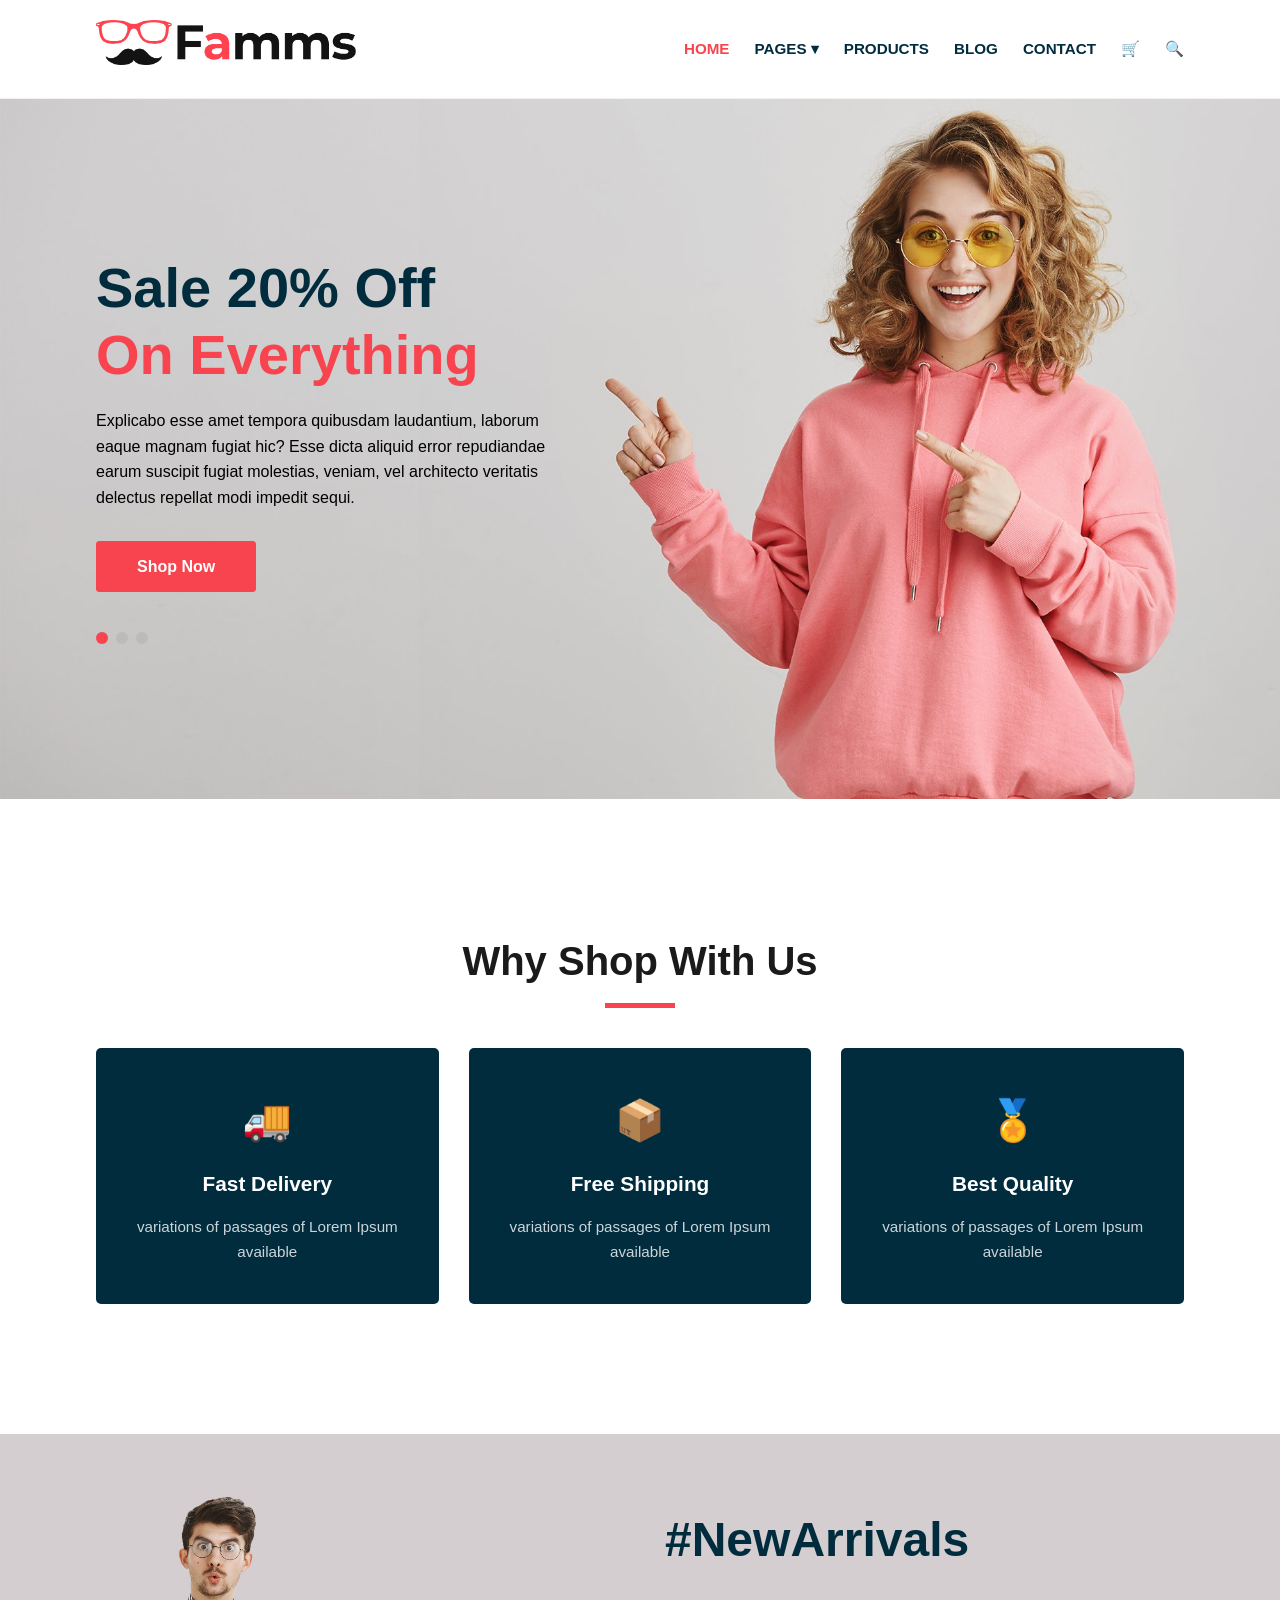
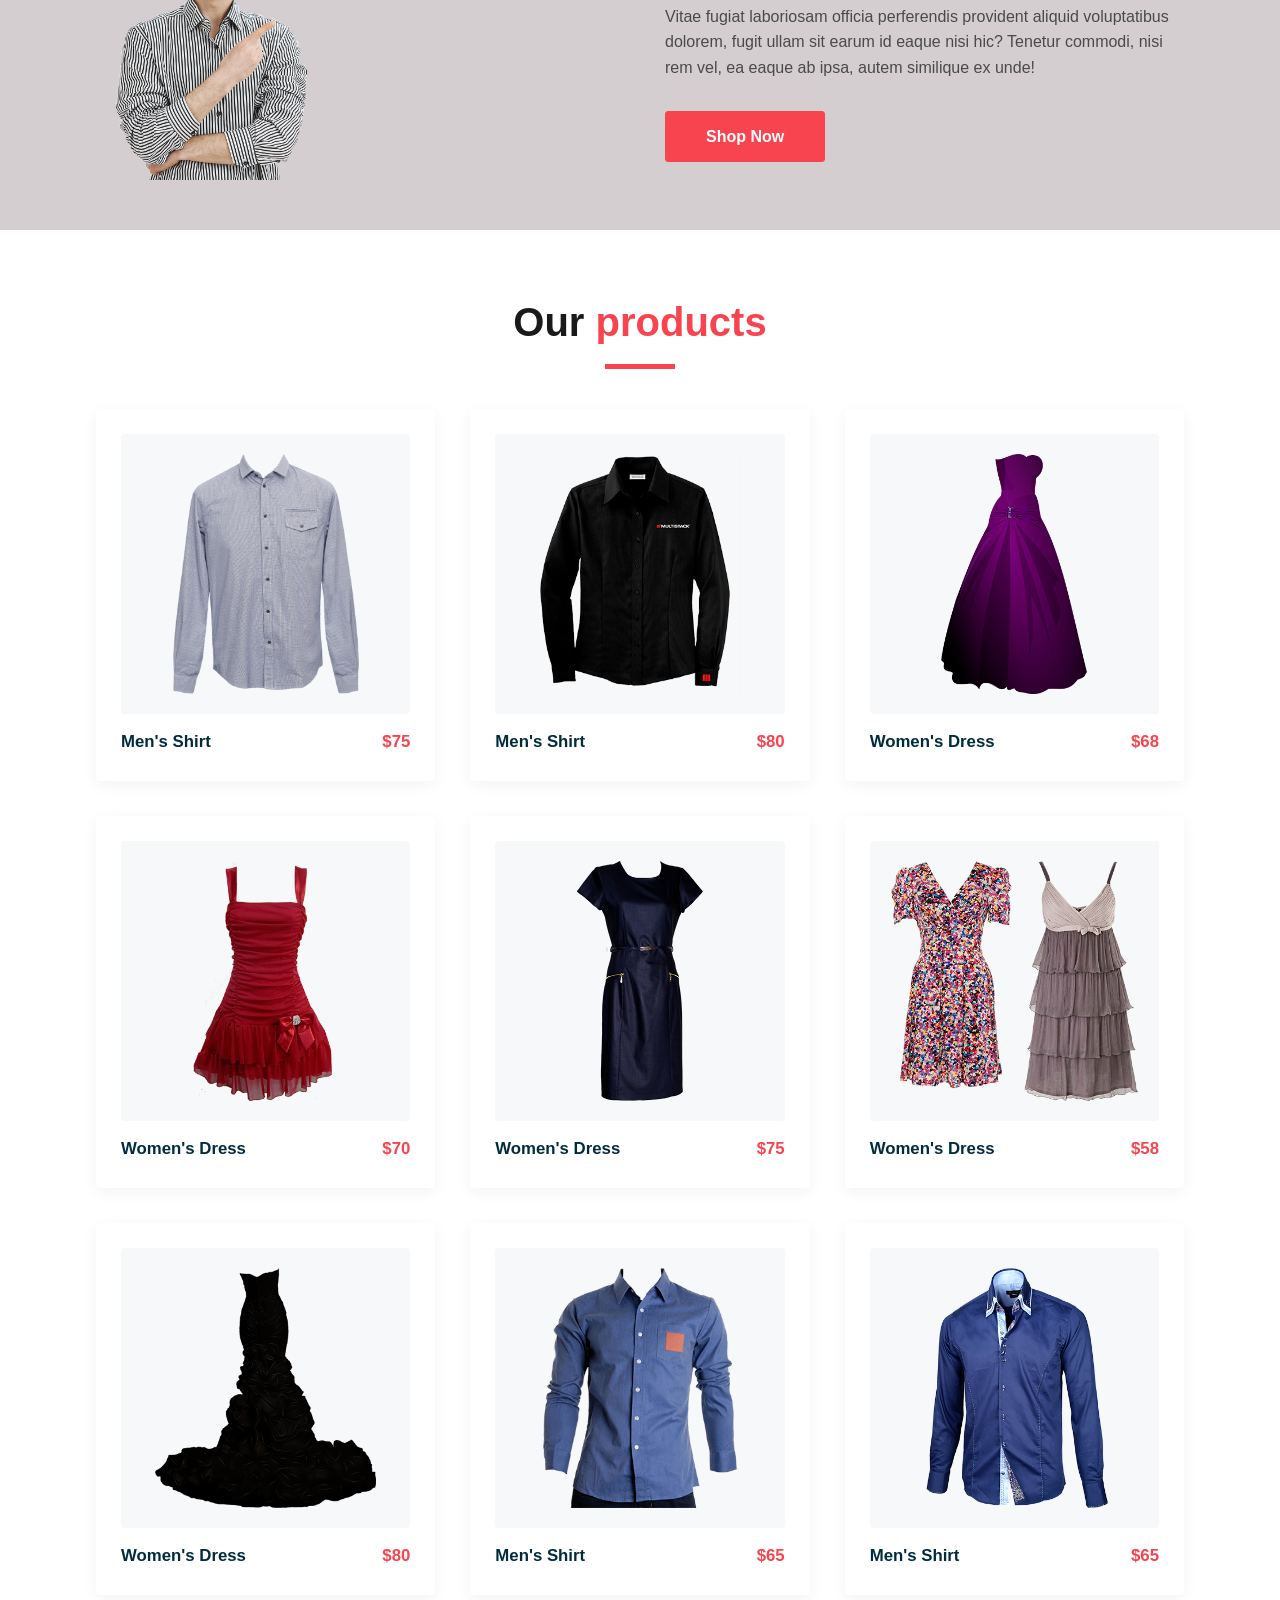
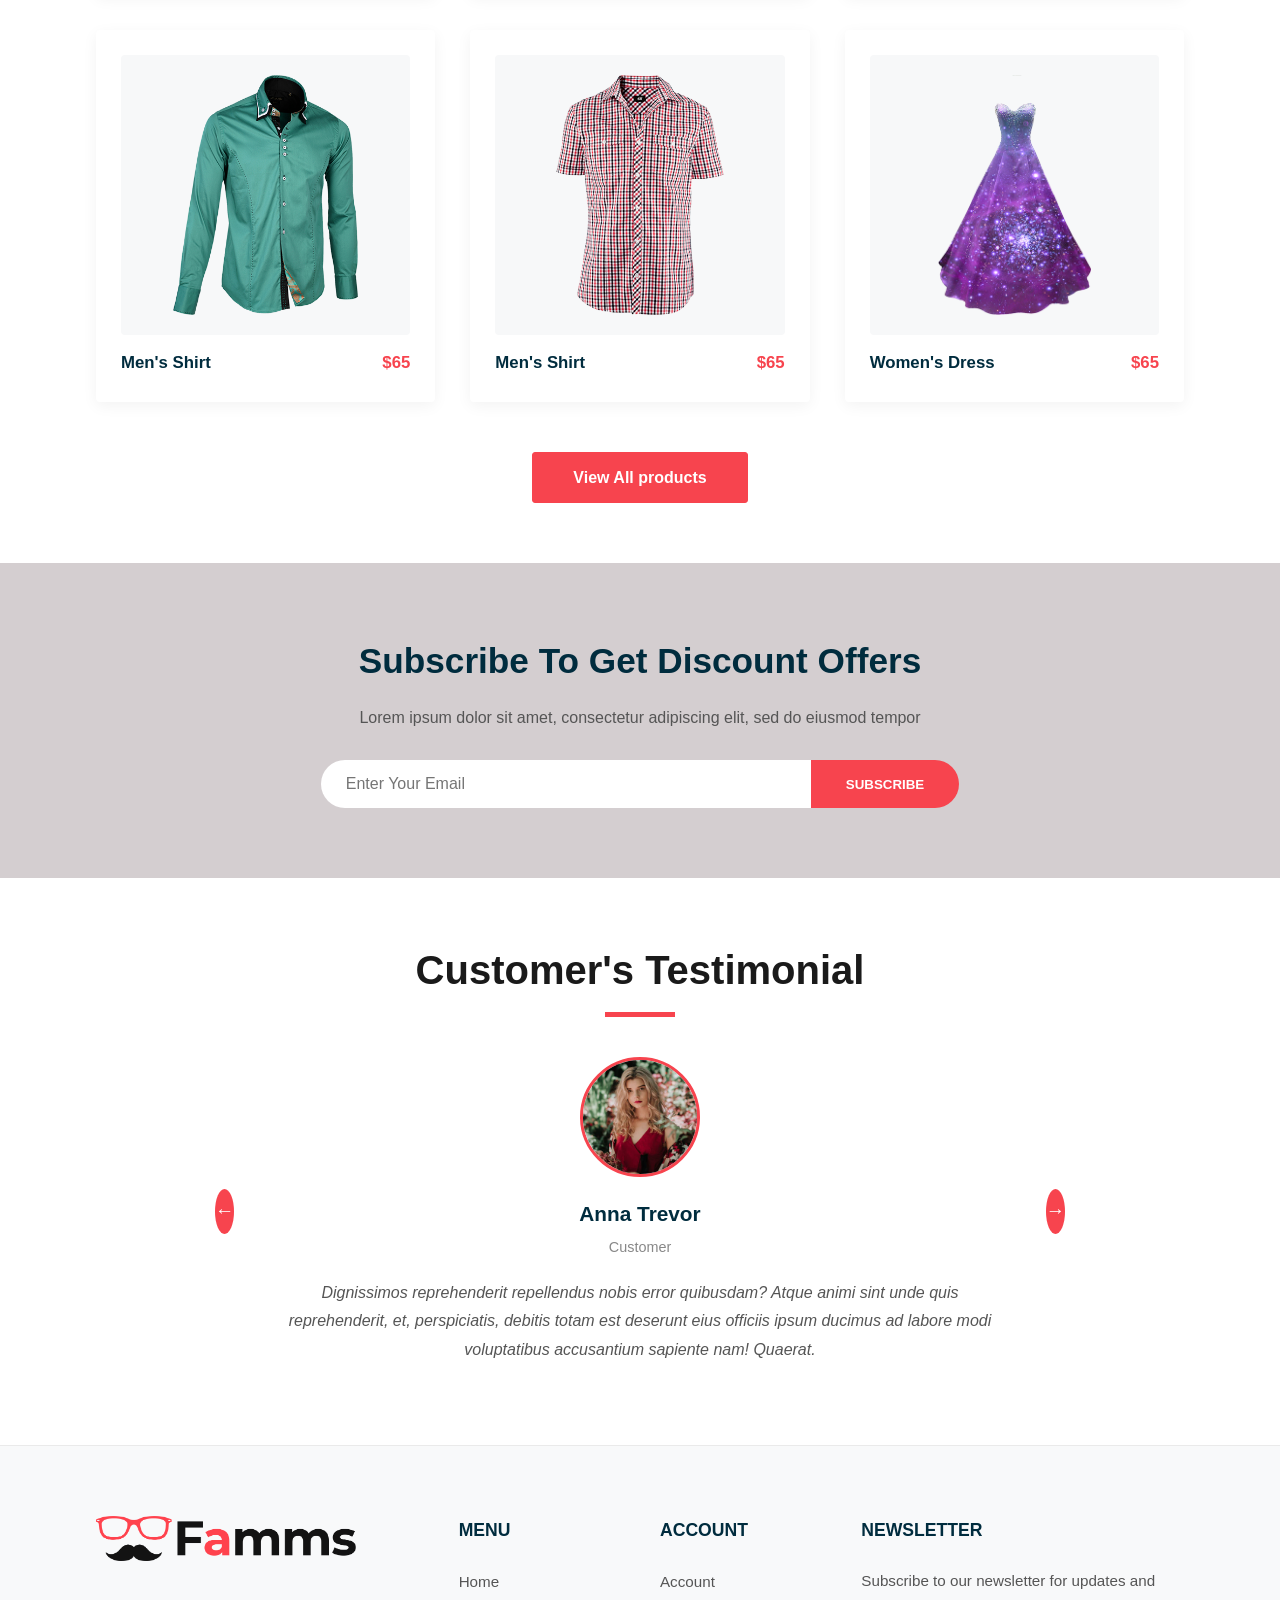
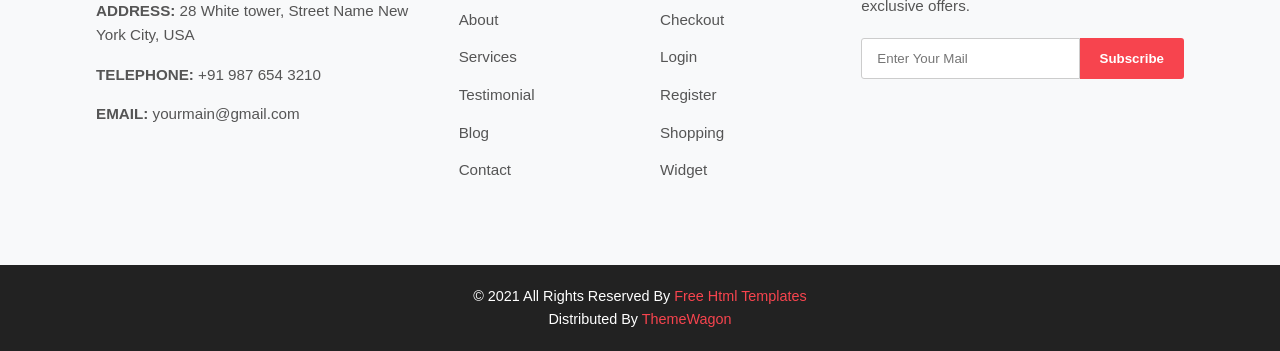
==== index.html @ 841f6807 "Add files via upload" ====
<!DOCTYPE html>
<html lang="en">
<head>
    <meta charset="UTF-8">
    <meta name="viewport" content="width=device-width, initial-scale=1.0">
    <title>Famms - Fashion eCommerce</title>
    <link rel="stylesheet" href="index.css">
</head>
<body>

    <header class="main-header">
        <div class="container header-flex">
            <div class="logo">
                <a href="#"><img src="images/logo.png" alt="Famms logo" class="logo-icon"></a>
            </div>
            <nav class="navbar">
                <ul>
                    <li><a href="#" class="active">HOME</a></li>
                    <li><a href="#">PAGES ▾</a></li>
                    <li><a href="#">PRODUCTS</a></li>
                    <li><a href="#">BLOG</a></li>
                    <li><a href="#">CONTACT</a></li>
                    <li><a href="#" class="nav-icon" aria-label="Shopping cart">🛒</a></li>
                    <li><a href="#" class="nav-icon" aria-label="Search site">🔍</a></li>
                </ul>
            </nav>
        </div>
    </header>

    <main>
    <section class="hero-section">
        <div class="hero-content" style="background-image: url('images/slider-bg.jpg');">
            <div class="hero-text">
                <h1>Sale 20% Off <br><span>On Everything</span></h1>
                <p>Explicabo esse amet tempora quibusdam laudantium, laborum<br> eaque magnam fugiat hic? Esse dicta aliquid error repudiandae<br> earum suscipit fugiat molestias, veniam, vel architecto veritatis<br> delectus repellat modi impedit sequi.</p>
                <a href="#" class="btn-primary">Shop Now</a>
                <div class="slider-dots">
                    <span class="dot active"></span>
                    <span class="dot"></span>
                    <span class="dot"></span>
                </div>
            </div>
        </div>
    </section>

    <section class="features-section container">
        <h2 class="section-title">Why Shop With Us</h2>
        <div class="features-grid">
            <div class="feature-card">
                <div class="feature-icon">🚚</div>
                <h3>Fast Delivery</h3>
                <p>variations of passages of Lorem Ipsum available</p>
            </div>
            <div class="feature-card">
                <div class="feature-icon">📦</div>
                <h3>Free Shipping</h3>
                <p>variations of passages of Lorem Ipsum available</p>
            </div>
            <div class="feature-card">
                <div class="feature-icon">🏅</div>
                <h3>Best Quality</h3>
                <p>variations of passages of Lorem Ipsum available</p>
            </div>
        </div>
    </section>

    <section class="banner-section">
        <div class="container banner-grid">
            <div class="banner-image">
                <img src="images/arrival-bg.jpg" alt="New Arrivals">
            </div>
            <div class="banner-text">
                <h2>#NewArrivals</h2>
                <p>Vitae fugiat laboriosam officia perferendis provident aliquid voluptatibus dolorem, fugit ullam sit earum id eaque nisi hic? Tenetur commodi, nisi rem vel, ea eaque ab ipsa, autem similique ex unde!</p>
                <a href="#" class="btn-primary">Shop Now</a>
            </div>
        </div>
    </section>

    <section class="products-section container">
        <h2 class="section-title">Our <span>products</span></h2>
        
        <div class="products-grid">
            <div class="product-card">
                <div class="product-img-box">
                    <img src="images/p1.png" alt="Men's Shirt">
                </div>
                <div class="product-info">
                    <span>Men's Shirt</span>
                    <span class="price">$75</span>
                </div>
            </div>
            <div class="product-card">
                <div class="product-img-box">
                    <img src="images/p2.png" alt="Men's Shirt">
                </div>
                <div class="product-info">
                    <span>Men's Shirt</span>
                    <span class="price">$80</span>
                </div>
            </div>
            <div class="product-card">
                <div class="product-img-box">
                    <img src="images/p3.png" alt="Women's Dress">
                </div>
                <div class="product-info">
                    <span>Women's Dress</span>
                    <span class="price">$68</span>
                </div>
            </div>
            <div class="product-card">
                <div class="product-img-box">
                    <img src="images/p4.png" alt="Women's Dress">
                </div>
                <div class="product-info">
                    <span>Women's Dress</span>
                    <span class="price">$70</span>
                </div>
            </div>
            <div class="product-card">
                <div class="product-img-box">
                    <img src="images/p5.png" alt="Women's Dress">
                </div>
                <div class="product-info">
                    <span>Women's Dress</span>
                    <span class="price">$75</span>
                </div>
            </div>
            <div class="product-card">
                <div class="product-img-box">
                    <img src="images/p6.png" alt="Women's Dress">
                </div>
                <div class="product-info">
                    <span>Women's Dress</span>
                    <span class="price">$58</span>
                </div>
            </div>
            <div class="product-card">
                <div class="product-img-box">
                    <img src="images/p7.png" alt="Women's Dress">
                </div>
                <div class="product-info">
                    <span>Women's Dress</span>
                    <span class="price">$80</span>
                </div>
            </div>
            <div class="product-card">
                <div class="product-img-box">
                    <img src="images/p8.png" alt="Men's Shirt">
                </div>
                <div class="product-info">
                    <span>Men's Shirt</span>
                    <span class="price">$65</span>
                </div>
            </div>
            <div class="product-card">
                <div class="product-img-box">
                    <img src="images/p9.png" alt="Men's Shirt">
                </div>
                <div class="product-info">
                    <span>Men's Shirt</span>
                    <span class="price">$65</span>
                </div>
            </div>
            <div class="product-card">
                <div class="product-img-box">
                    <img src="images/p10.png" alt="Men's Shirt">
                </div>
                <div class="product-info">
                    <span>Men's Shirt</span>
                    <span class="price">$65</span>
                </div>
            </div>
            <div class="product-card">
                <div class="product-img-box">
                    <img src="images/p11.png" alt="Men's Shirt">
                </div>
                <div class="product-info">
                    <span>Men's Shirt</span>
                    <span class="price">$65</span>
                </div>
            </div>
            <div class="product-card">
                <div class="product-img-box">
                    <img src="images/p12.png" alt="Women's Dress">
                </div>
                <div class="product-info">
                    <span>Women's Dress</span>
                    <span class="price">$65</span>
                </div>
            </div>
        </div>

        <div class="view-btn-container">
            <a href="#" class="btn-primary">View All products</a>
        </div>
    </section>

    <section class="subscribe-section">
        <div class="container small-container">
            <h2>Subscribe To Get Discount Offers</h2>
            <p>Lorem ipsum dolor sit amet, consectetur adipiscing elit, sed do eiusmod tempor</p>
            <form class="subscribe-form">
                <input type="email" placeholder="Enter Your Email" required>
                <button type="submit">SUBSCRIBE</button>
            </form>
        </div>
    </section>

    <section class="testimonial-section container">
        <h2 class="section-title">Customer's Testimonial</h2>
        
        <div class="slider-wrapper">
            <button class="slide-arrow prev-arrow">←</button>
            
            <div class="testimonial-content">
                <div class="testimonial-avatar">
                    <img src="images/client.jpg" alt="Anna Trevor">
                </div>
                <h3>Anna Trevor</h3>
                <p class="designation">Customer</p>
                <p class="testimonial-text">
                    Dignissimos reprehenderit repellendus nobis error quibusdam? Atque animi sint unde quis reprehenderit, et, perspiciatis, debitis totam est deserunt eius officiis ipsum ducimus ad labore modi voluptatibus accusantium sapiente nam! Quaerat.
                </p>
            </div>
            
            <button type="button" class="slide-arrow next-arrow" aria-label="Next testimonial">→</button>
        </div>
    </section>
    </main>

    <footer class="footer-section">
        <div class="container footer-grid">
            <div class="footer-col col-info">
                <div class="logo"><span class="logo-icon"><img src="images/favion.png" alt="" class="logo-icon"><img src="images/logo.png" alt="Famms logo" class="logo-icon"></span></div>
                <p><strong>ADDRESS:</strong> 28 White tower, Street Name New York City, USA</p>
                <p><strong>TELEPHONE:</strong> +91 987 654 3210</p>
                <p><strong>EMAIL:</strong> yourmain@gmail.com</p>
            </div>
            <div class="footer-col">
                <h3>MENU</h3>
                <ul>
                    <li><a href="#">Home</a></li>
                    <li><a href="#">About</a></li>
                    <li><a href="#">Services</a></li>
                    <li><a href="#">Testimonial</a></li>
                    <li><a href="#">Blog</a></li>
                    <li><a href="#">Contact</a></li>
                </ul>
            </div>
            <div class="footer-col">
                <h3>ACCOUNT</h3>
                <ul>
                    <li><a href="#">Account</a></li>
                    <li><a href="#">Checkout</a></li>
                    <li><a href="#">Login</a></li>
                    <li><a href="#">Register</a></li>
                    <li><a href="#">Shopping</a></li>
                    <li><a href="#">Widget</a></li>
                </ul>
            </div>
            <div class="footer-col col-newsletter">
                <h3>NEWSLETTER</h3>
                <p>Subscribe to our newsletter for updates and exclusive offers.</p>
                <form class="footer-subscribe">
                    <input type="email" placeholder="Enter Your Mail" required>
                    <button type="submit">Subscribe</button>
                </form>
            </div>
        </div>
    </footer>

    <div class="sub-footer">
        <p>© 2021 All Rights Reserved By <a href="#">Free Html Templates</a></p>
        <p>Distributed By <a href="#">ThemeWagon</a></p>
    </div>

</body>
</html>
---- index.css ----
* {
    margin: 0;
    padding: 0;
    box-sizing: border-box;
    font-family: 'Segoe UI', Tahoma, Geneva, Verdana, sans-serif;
}

body {
    background-color: #ffffff;
    color: #1a1a1a;
    line-height: 1.6;
}

.container {
    width: 85%;
    max-width: 1200px;
    margin: 0 auto;
}

.small-container {
    width: 90%;
    max-width: 700px;
    margin: 0 auto;
}

img {
    max-width: 100%;
    height: auto;
    display: block;
}

a {
    text-decoration: none;
    color: inherit;
    transition: all 0.3s ease;
}

/* Base Primary Button style used across page components */
.btn-primary {
    display: inline-block;
    background-color: #f7444e;
    color: #ffffff;
    padding: 12px 40px;
    font-weight: 600;
    border-radius: 3px;
    border: 1px solid #f7444e;
}

.btn-primary:hover {
    background-color: transparent;
    color: #f7444e;
}

/* Universal Section Headings */
.section-title {
    text-align: center;
    font-size: 2.5rem;
    font-weight: 700;
    margin: 60px 0 40px 0;
    position: relative;
    padding-bottom: 15px;
}

.section-title::after {
    content: '';
    position: absolute;
    bottom: 0;
    left: 50%;
    transform: translateX(-50%);
    width: 70px;
    height: 5px;
    background-color: #f7444e;
}

.section-title span {
    color: #f7444e;
}

/*HEADER & NAVIGATION*/
.main-header {
    padding: 20px 0;
    background-color: #ffffff;
    border-bottom: 1px solid #f2f2f2;
}

.header-flex {
    display: flex;
    justify-content: space-between;
    align-items: center;
}

.logo {
    font-size: 1.8rem;
    font-weight: bold;
    color: #002c3e;
}

.logo-icon {
    max-height: 45px;
    width: auto;
    display: inline-block;
}

.navbar ul {
    display: flex;
    list-style: none;
    align-items: center;
}

.navbar ul li {
    margin-left: 25px;
}

.navbar ul li a {
    font-weight: 600;
    font-size: 0.95rem;
    color: #002c3e;
}

.navbar ul li a.active, 
.navbar ul li a:hover {
    color: #f7444e;
}

/*HERO INTERACTIVE BANNER SLIDER*/
.hero-section {
    background-color: #f8f9fa;
    padding: 0;
    overflow: hidden;
}

.hero-content {
    width: 100%;
    min-height: 700px;
    background-size: cover;
    background-position: right center;
    background-repeat: no-repeat;
    display: flex;
    align-items: center;
    justify-content: flex-start;
    padding-left: 7.5%;
}

.hero-text {
    max-width: 50%;
    padding-right: 20px;
}


.hero-text h1 {
    font-size: 3.5rem;
    font-weight: 800;
    line-height: 1.2;
    margin-bottom: 20px;
    color: #002c3e;
}

.hero-text h1 span {
    color: #f7444e;
}

.hero-text p {
    color: #000000;
    margin-bottom: 30px;
    font-size: 1rem;
}

.slider-dots {
    margin-top: 40px;
    display: flex;
    gap: 8px;
}

.slider-dots .dot {
    width: 12px;
    height: 12px;
    background-color: #bbb;
    border-radius: 50%;
    cursor: pointer;
}

.slider-dots .dot.active {
    background-color: #f7444e;
}

/*WHY SHOP WITH US*/
.features-grid {
    display: grid;
    grid-template-columns: repeat(3, 1fr);
    gap: 30px;
    margin-bottom: 60px;
}

.feature-card {
    background-color: #002c3e;
    color: #ffffff;
    text-align: center;
    padding: 40px 25px;
    border-radius: 5px;
}

.feature-icon {
    font-size: 2.5rem;
    margin-bottom: 15px;
}

.feature-card h3 {
    font-size: 1.3rem;
    margin-bottom: 15px;
}

.feature-card p {
    font-size: 0.95rem;
    opacity: 0.8;
}

/*NEW ARRIVALS BANNER SECTION*/
.banner-section {
    background-color: #d4ced0;
    padding: 50px 0;
}

.banner-grid {
    display: grid;
    grid-template-columns: 1fr 1fr;
    align-items: center;
    gap: 50px;
}

.banner-image img {
    max-height: 400px;
    margin: 0 auto;
}

.banner-text h2 {
    font-size: 3rem;
    font-weight: 700;
    color: #002c3e;
    margin-bottom: 25px;
}

.banner-text p {
    color: #4a4a4a;
    margin-bottom: 30px;
}

/*OUR PRODUCTS GRID*/
.products-section {
    padding-bottom: 60px;
}

.products-grid {
    display: grid;
    grid-template-columns: repeat(3, 1fr);
    gap: 35px;
}

.product-card {
    background-color: #ffffff;
    padding: 25px;
    box-shadow: 0 4px 15px rgba(0,0,0,0.05);
    border-radius: 4px;
    transition: transform 0.3s;
}

.product-card:hover {
    transform: translateY(-5px);
}

.product-img-box {
    background-color: #f7f8f9;
    height: 280px;
    display: flex;
    justify-content: center;
    align-items: center;
    padding: 20px;
    border-radius: 4px;
    margin-bottom: 15px;
}

.product-img-box img {
    max-height: 100%;
    object-fit: contain;
}

.product-info {
    display: flex;
    justify-content: space-between;
    font-weight: 600;
    font-size: 1.05rem;
    color: #002c3e;
}

.product-info .price {
    color: #f7444e;
}

.view-btn-container {
    text-align: center;
    margin-top: 50px;
}

/*SUBSCRIBE NEWSLETTER SECTION*/
.subscribe-section {
    background-color: #d4ced0;
    padding: 70px 0;
    text-align: center;
}

.subscribe-section h2 {
    font-size: 2.2rem;
    color: #002c3e;
    margin-bottom: 15px;
    font-weight: 700;
}

.subscribe-section p {
    color: #555555;
    margin-bottom: 30px;
}

.subscribe-form {
    display: flex;
    justify-content: center;
}

.subscribe-form input {
    width: 70%;
    padding: 15px 25px;
    border: none;
    border-radius: 30px 0 0 30px;
    outline: none;
    font-size: 1rem;
}

.subscribe-form button {
    background-color: #f7444e;
    color: #ffffff;
    border: none;
    padding: 0 35px;
    border-radius: 0 30px 30px 0;
    font-weight: bold;
    cursor: pointer;
    transition: 0.3s;
}

.subscribe-form button:hover {
    background-color: #002c3e;
}

/*CUSTOMER TESTIMONIAL CAROUSEL*/
.testimonial-section {
    padding-bottom: 80px;
}

.slider-wrapper {
    display: flex;
    align-items: center;
    justify-content: space-between;
    max-width: 850px;
    margin: 0 auto;
}

.slide-arrow {
    background-color: #f7444e;
    color: #ffffff;
    border: none;
    width: 45px;
    height: 45px;
    border-radius: 50%;
    font-size: 1.2rem;
    cursor: pointer;
    display: flex;
    align-items: center;
    justify-content: center;
    transition: background-color 0.3s ease, transform 0.2s ease;
}

.slide-arrow:hover {
    background-color: #d5363f;
    transform: translateY(-1px);
}

.testimonial-content {
    text-align: center;
    padding: 0 40px;
}

.testimonial-avatar {
    width: 120px;
    height: 120px;
    margin: 0 auto 20px auto;
    border-radius: 50%;
    overflow: hidden;
    border: 3px solid #f7444e;
}

.testimonial-avatar img {
    width: 100%;
    height: 100%;
    object-fit: cover;
}

.testimonial-content h3 {
    font-size: 1.3rem;
    color: #002c3e;
    margin-bottom: 5px;
}

.testimonial-content .designation {
    color: #888888;
    font-size: 0.9rem;
    margin-bottom: 20px;
}

/* SECTION SPACING */
.features-section {
    padding: 70px 0;
}

/* RESPONSIVE LAYOUT */
@media (max-width: 1024px) {
    .hero-grid,
    .banner-grid,
    .products-grid,
    .footer-grid {
        grid-template-columns: 1fr 1fr;
    }

    .features-grid {
        grid-template-columns: 1fr 1fr;
    }

    .slider-wrapper {
        flex-direction: column;
        gap: 30px;
    }
}

@media (max-width: 768px) {
    .container,
    .small-container {
        width: 90%;
    }

    .hero-grid,
    .banner-grid,
    .products-grid,
    .footer-grid {
        grid-template-columns: 1fr;
    }

    .navbar ul {
        flex-wrap: wrap;
        justify-content: center;
        gap: 15px;
    }

    .navbar ul li {
        margin-left: 0;
    }

    .hero-text h1 {
        font-size: 2.5rem;
    }

    .banner-text h2 {
        font-size: 2.4rem;
    }

    .features-grid {
        gap: 20px;
    }

    .product-card {
        padding: 20px;
    }

    .subscribe-form {
        flex-direction: column;
    }

    .subscribe-form input,
    .subscribe-form button {
        width: 100%;
        border-radius: 30px;
    }
}

@media (max-width: 580px) {
    .hero-text h1 {
        font-size: 2rem;
    }

    .section-title {
        font-size: 2rem;
        margin: 40px 0 30px;
    }

    .banner-text h2 {
        font-size: 2rem;
    }

    .product-img-box {
        height: auto;
        padding: 15px;
    }

    .product-info {
        flex-direction: column;
        gap: 10px;
        align-items: flex-start;
    }
}

.testimonial-text {
    color: #555555;
    font-style: italic;
    line-height: 1.8;
}

/*FOOTER RESOURCE DIRECTORY */
.footer-section {
    background-color: #f8f9fa;
    padding: 70px 0;
    border-top: 1px solid #eaeaea;
}

.footer-grid {
    display: grid;
    grid-template-columns: 2fr 1fr 1fr 2fr;
    gap: 40px;
}

.footer-col h3 {
    font-size: 1.1rem;
    color: #002c3e;
    margin-bottom: 25px;
    font-weight: 700;
}

.footer-col ul {
    list-style: none;
}

.footer-col ul li {
    margin-bottom: 12px;
}

.footer-col ul li a {
    color: #555555;
    font-size: 0.95rem;
}

.footer-col ul li a:hover {
    color: #f7444e;
}

.col-info .logo {
    margin-bottom: 25px;
}

.col-info p {
    margin-bottom: 15px;
    color: #555555;
    font-size: 0.95rem;
}

.col-newsletter p {
    color: #555555;
    margin-bottom: 20px;
    font-size: 0.95rem;
}

.footer-subscribe {
    display: flex;
}

.footer-subscribe input {
    flex: 1;
    padding: 12px 15px;
    border: 1px solid #cccccc;
    border-radius: 3px 0 0 3px;
    outline: none;
}

.footer-subscribe button {
    background-color: #f7444e;
    color: white;
    border: none;
    padding: 0 20px;
    font-weight: 600;
    border-radius: 0 3px 3px 0;
    cursor: pointer;
}

/* Sub-Footer Base Banner */
.sub-footer {
    background-color: #222222;
    color: #ffffff;
    text-align: center;
    padding: 20px 0;
    font-size: 0.9rem;
}

.sub-footer a {
    color: #f7444e;
}

/*RESPONSIVE LAYOUT BREAKPOINTS */
@media (max-width: 992px) {
    .products-grid { grid-template-columns: repeat(2, 1fr); }
    .footer-grid { grid-template-columns: repeat(2, 1fr); }
    .features-grid { grid-template-columns: 1fr; }
    .hero-grid, .banner-grid { grid-template-columns: 1fr; text-align: center; }
    .hero-image img, .banner-image img { margin-top: 30px; }
}

@media (max-width: 576px) {
    .products-grid { grid-template-columns: 1fr; }
    .footer-grid { grid-template-columns: 1fr; }
    .header-flex { flex-direction: column; gap: 15px; }
    .navbar ul { flex-wrap: wrap; justify-content: center; gap: 10px; }
    .navbar ul li { margin-left: 10px; margin-right: 10px; }
}
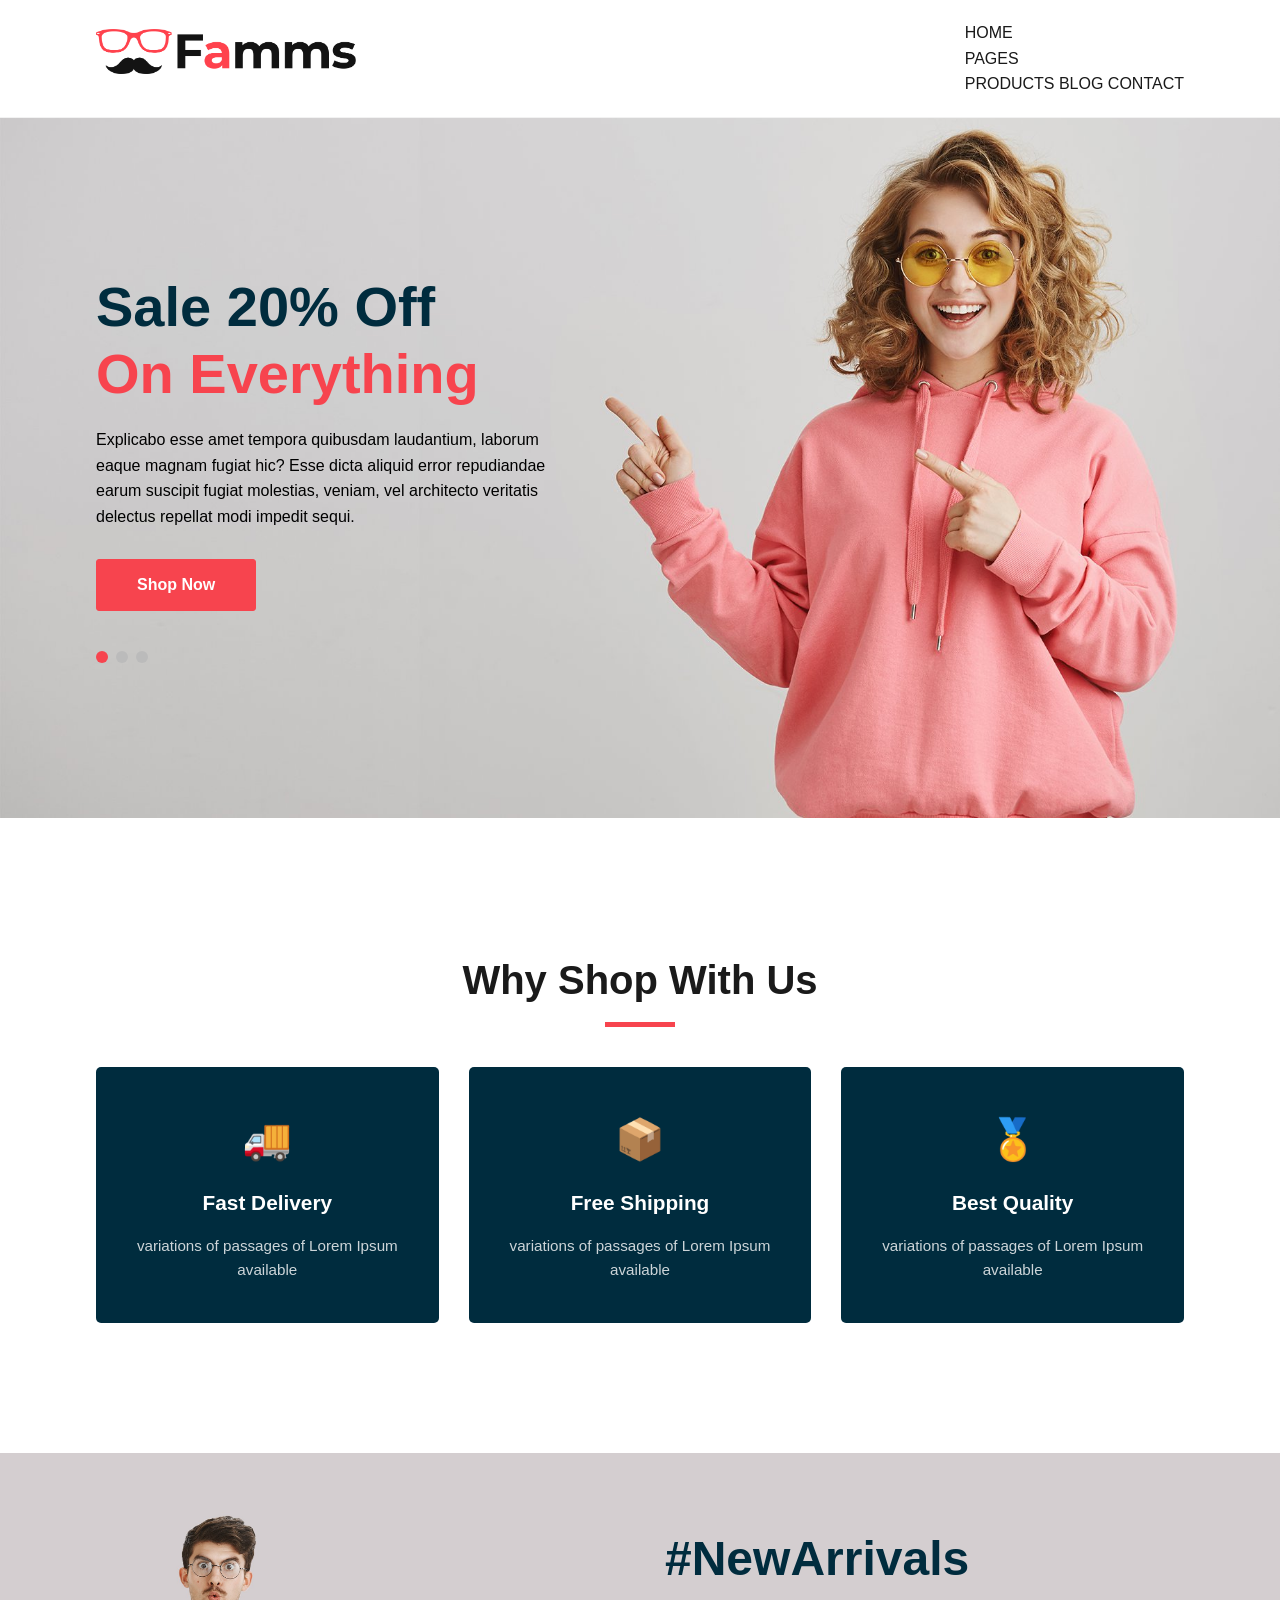
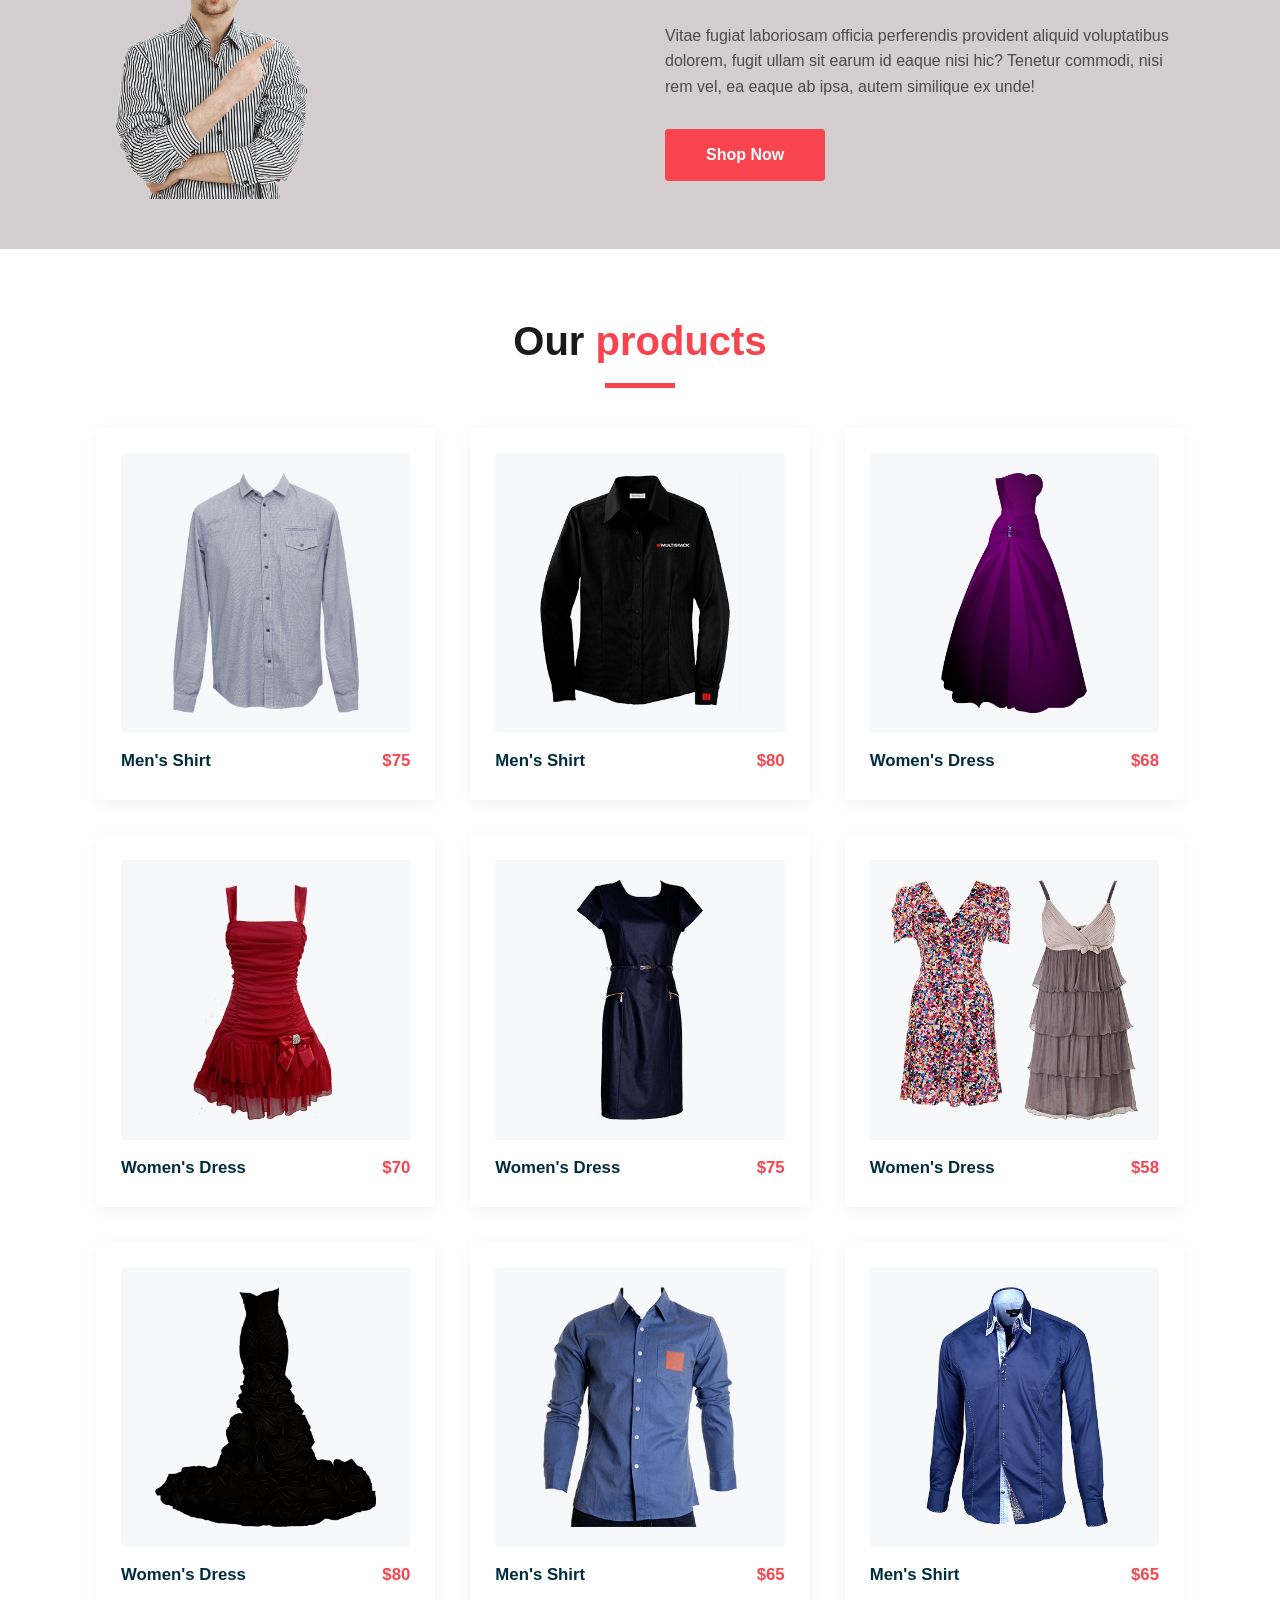
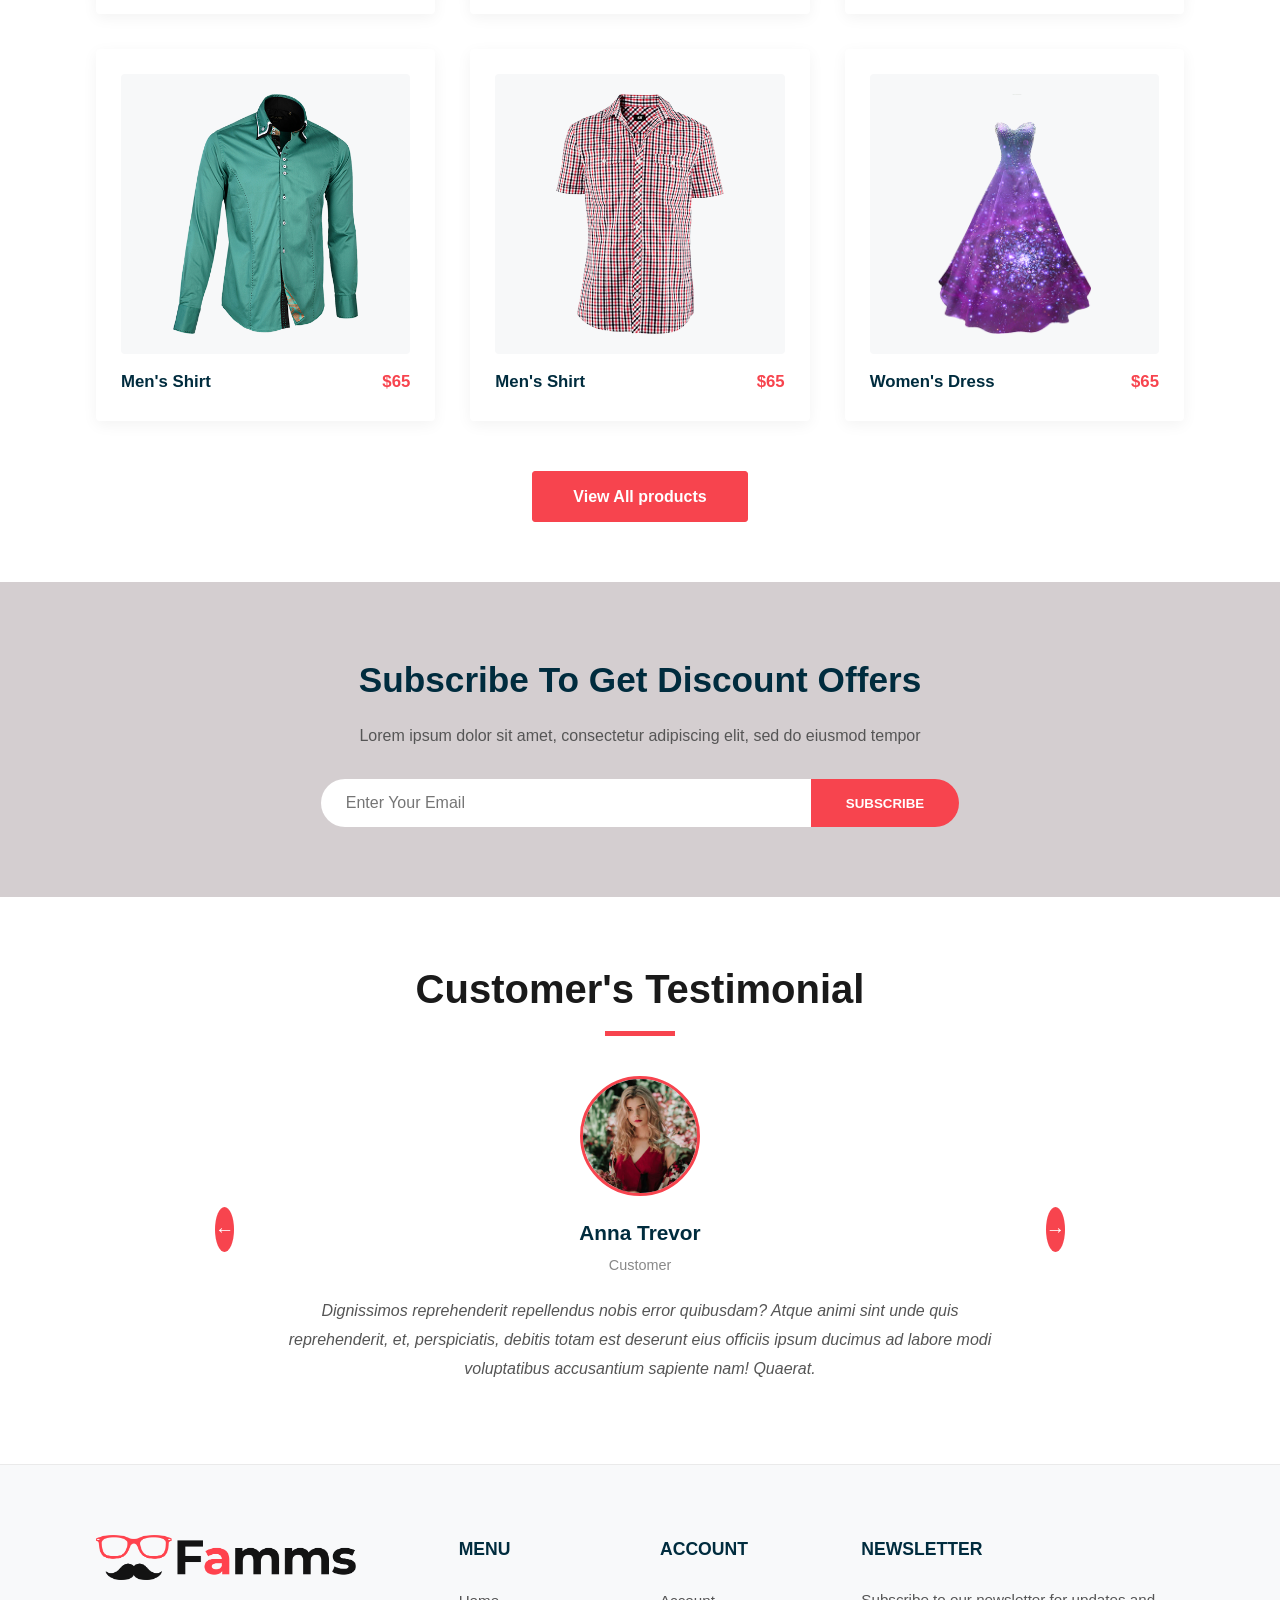
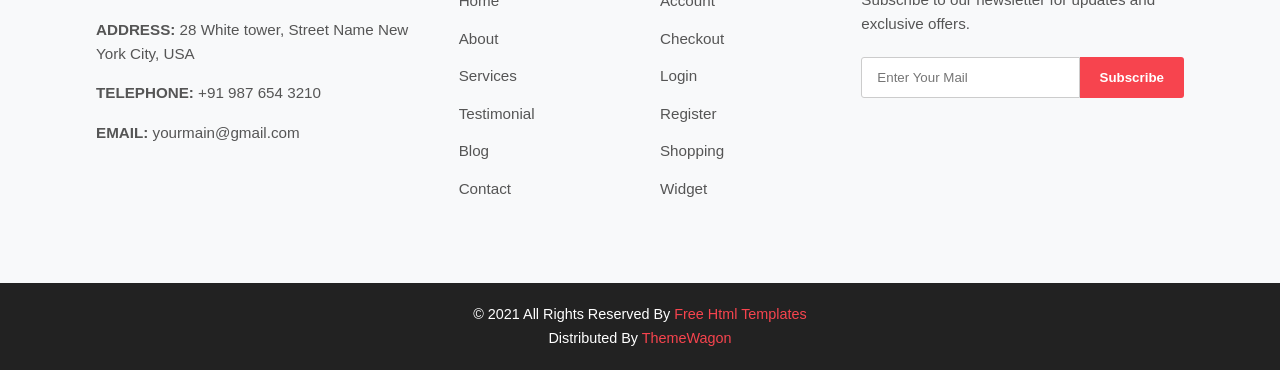
==== commit 27eb9f06: "Fix HTML structure and formatting" ====
--- a/index.html
+++ b/index.html
@@ -13,17 +13,17 @@
             <div class="logo">
                 <a href="#"><img src="images/logo.png" alt="Famms logo" class="logo-icon"></a>
             </div>
-            <nav class="navbar">
-                <ul>
-                    <li><a href="#" class="active">HOME</a></li>
-                    <li><a href="#">PAGES ▾</a></li>
-                    <li><a href="#">PRODUCTS</a></li>
-                    <li><a href="#">BLOG</a></li>
-                    <li><a href="#">CONTACT</a></li>
-                    <li><a href="#" class="nav-icon" aria-label="Shopping cart">🛒</a></li>
-                    <li><a href="#" class="nav-icon" aria-label="Search site">🔍</a></li>
-                </ul>
-            </nav>
+        <nav class="navbar">
+            <a href="index.html">HOME</a>
+            <div class="dropdown">
+                <a href="#">PAGES <i class="fa-solid fa-caret-down"></i></a>
+            </div>
+            <a href="product.html">PRODUCTS</a>
+            <a href="blog_list.html">BLOG</a>
+            <a href="contact.html" class="active">CONTACT</a>
+            <a href="#" class="nav-icon"><i class="fa-solid fa-cart-shopping"></i></a>
+            <a href="#" class="nav-icon"><i class="fa-solid fa-magnifying-glass"></i></a>
+        </nav>
         </div>
     </header>
 
@@ -276,4 +276,4 @@
     </div>
 
 </body>
-</html>+</html>
